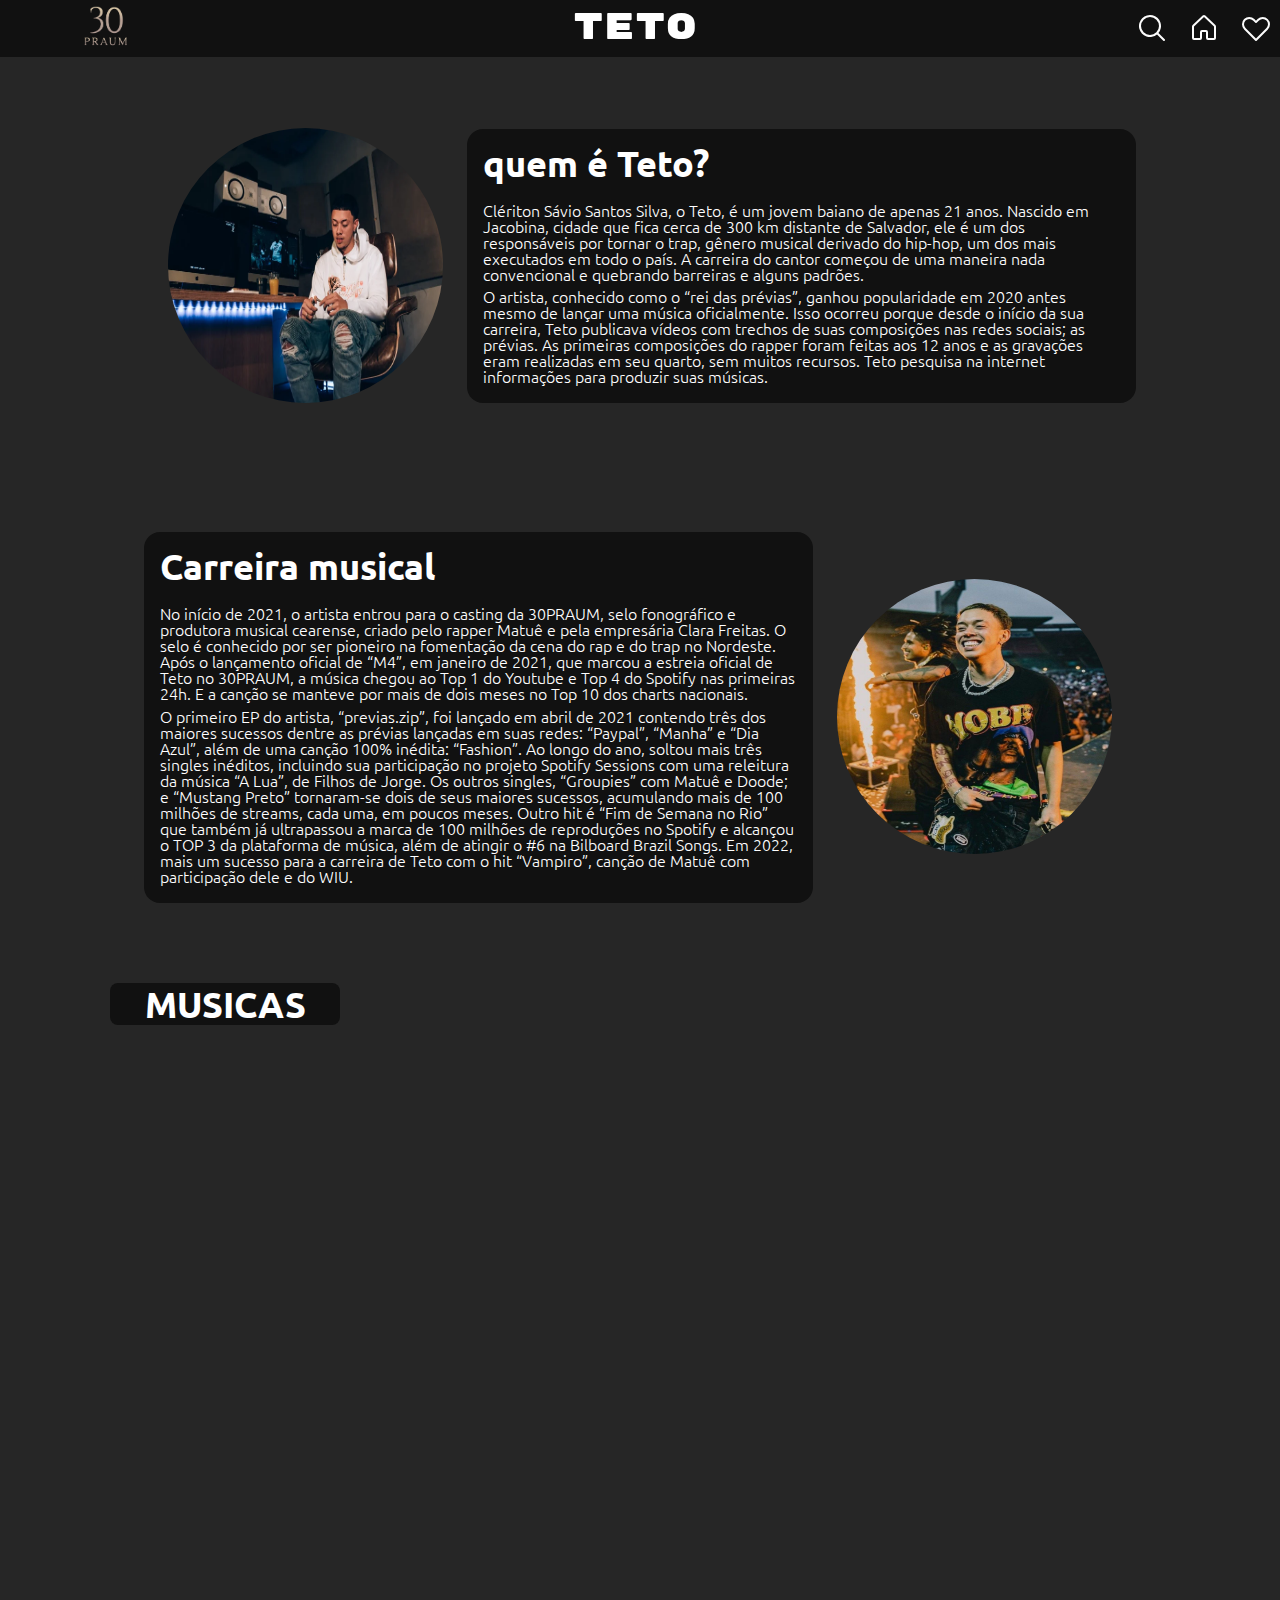
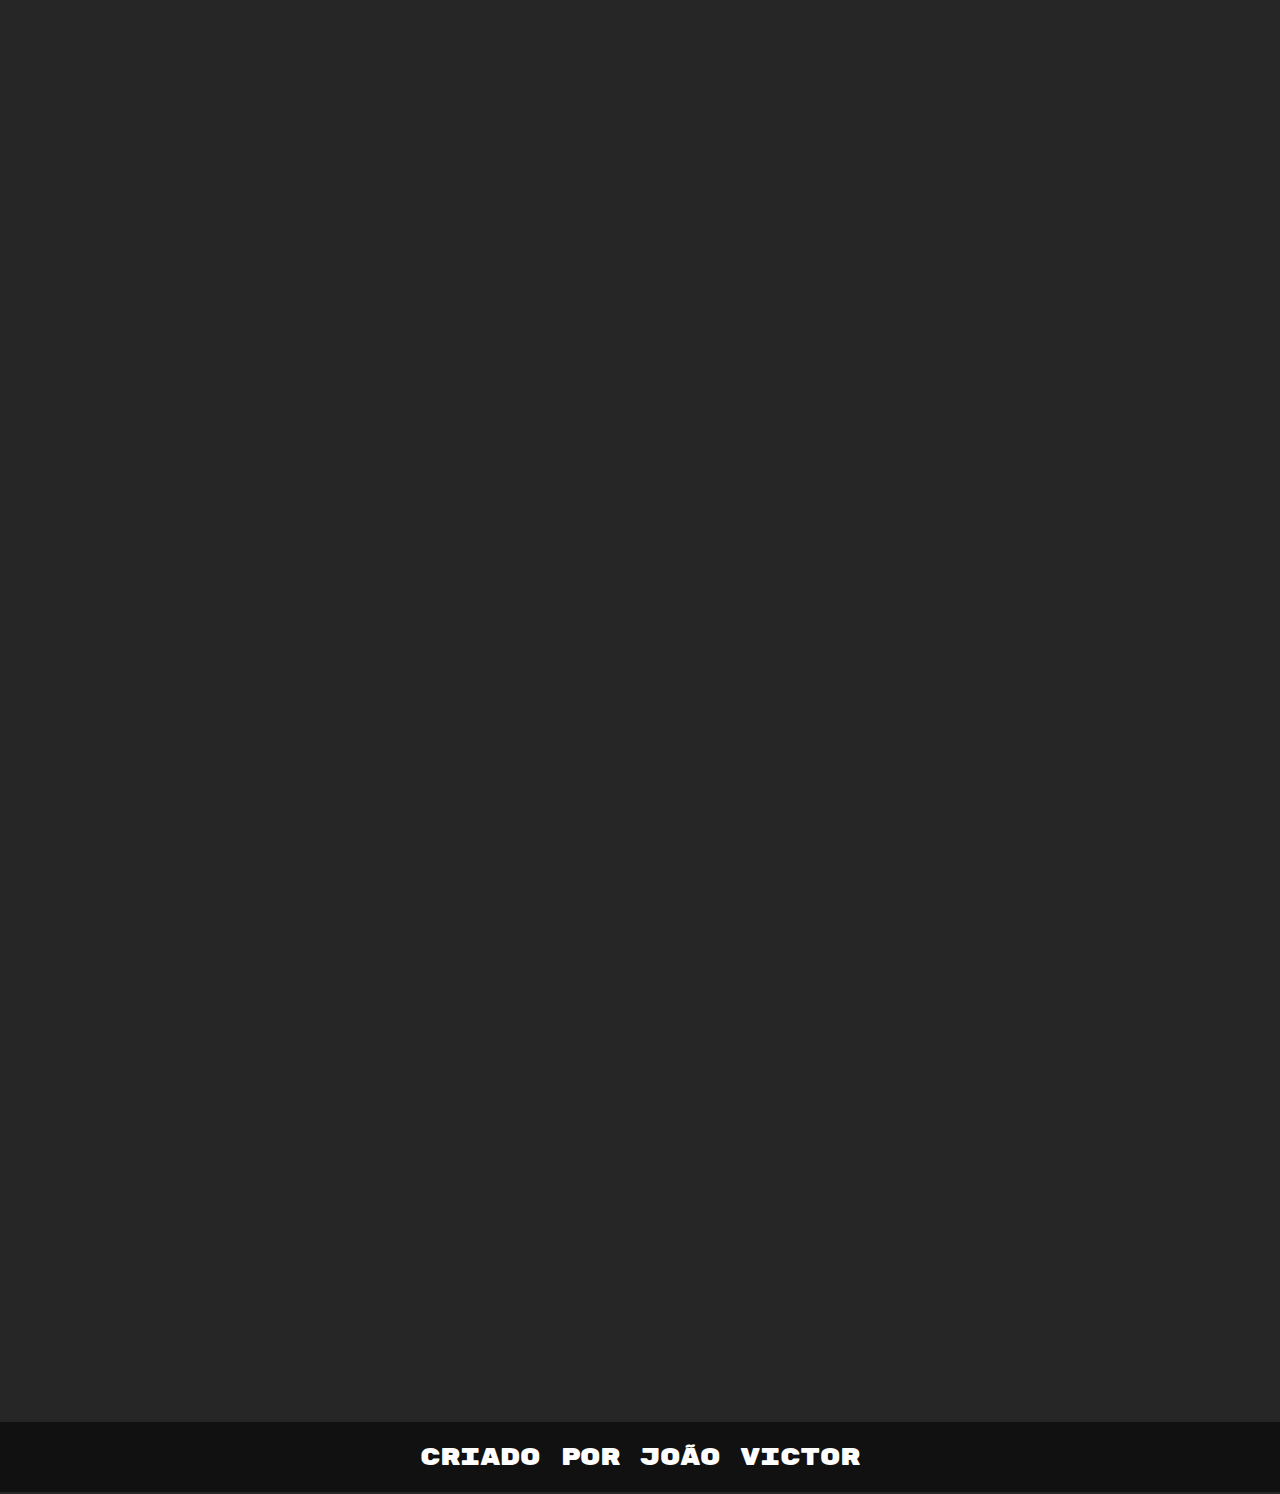
==== teto.html @ 67d5d8bb "primeiro commit" ====
<!DOCTYPE html>
<html lang="pt-br">  
<head>
    <meta charset="UTF-8">
    <meta name="viewport" content="width=device-width, initial-scale=1.0">
    <title>30praum</title>
    
    <link rel="preconnect" href="https://fonts.googleapis.com">
    <link rel="preconnect" href="https://fonts.gstatic.com" crossorigin>
    <link href="https://fonts.googleapis.com/css2?family=Rubik+Mono+One&display=swap" rel="stylesheet">

    <link rel="preconnect" href="https://fonts.googleapis.com">
    <link rel="preconnect" href="https://fonts.gstatic.com" crossorigin>
    <link href="https://fonts.googleapis.com/css2?family=Ubuntu:wght@300;400;500;700&display=swap" rel="stylesheet">
    <link rel="stylesheet" href="reset.css">
    <link rel="stylesheet" href="style.css">
    <link rel="stylesheet" href="styles/album.css">
    <link rel="stylesheet" href="./styles/rodape.css">
    <link rel="stylesheet" href="./styles/responsivo.css">
    <link rel="stylesheet" href="./styles/musica.css">
</head>
<body>
    <header class="cabecalho">
        <div class="cabecalho__menu">
            <div class="cabecalho__pesquisa">
                <input type="checkbox" id="menu" class="cabecalho__botao">
                <label for="menu">
                    <span class="cabecalho__lista-hamburguer cabecalho__img"></span>
                </label>
                <ul class="lista__menu">
                    <li class="lista__titulo">Artistas</li>
                    <li class="lista__menu__item">
                        <a href="index.html" class="lista__link">Matue</a>
                    </li>
                    <li class="lista__menu__item">
                        <a href="teto.html" class="lista__link">Teto</a>
                    </li>
                    <li class="lista__menu__item">
                       <a href="wiu.html" class="lista__link">Wiu</a> 
                    </li>
                </ul>
                <img src="_fotos/30praumlogo.png" alt="logo 30praum" width="55" class="cabecalho__img">
            </div>   
            <div class="artista">
                <h1 class="artista__pagina">Teto</h1>
            </div> 
            <div class="cabecalho__icones">
                <a href="#"><img src="_fotos/magnifying-glass (1).svg" alt="lupa" class="cabecalho__img"></a>
                <a href="index.html"><img src="_fotos/casa.svg" alt="inicio" class="cabecalho__img"></a>
                <a href="#"><img src="_fotos/coracao.svg" alt="coração" class="cabecalho__img"></a>
            </div>
        </div>
    </header>

 
    <main class="biografia">
        <div class="conteudo__foto">
            <img src="./_fotos/teto.webp" alt="Teto" class="conteudo__artista" width="275" height="275">
        </div>
        <div class="conteudo__caixa">
            <h1 class="conteudo__titulo">quem é Teto?</h1>
            <p class="conteudo__texto">Clériton Sávio Santos Silva, o Teto, é um jovem baiano de apenas 21 anos. Nascido em Jacobina, cidade que fica cerca de 300 km distante de Salvador, ele é um dos responsáveis por tornar o trap, gênero musical derivado do hip-hop, um dos mais executados em todo o país. A carreira do cantor começou de uma maneira nada convencional e quebrando barreiras e alguns padrões.</p>
               
            <p class="conteudo__texto">O artista, conhecido como o “rei das prévias”, ganhou popularidade em 2020 antes mesmo de lançar uma música oficialmente. Isso ocorreu porque desde o início da sua carreira, Teto publicava vídeos com trechos de suas composições nas redes sociais; as prévias. As primeiras composições do rapper foram feitas aos 12 anos e as gravações eram realizadas em seu quarto, sem muitos recursos. Teto pesquisa na internet informações para produzir suas músicas.</p>    
        </div>    
    </main>

    <section class="carreira">
        <div class="conteudo__caixa">
            <h2 class="conteudo__titulo">Carreira musical</h2>

            <p class="conteudo__texto">No início de 2021, o artista entrou para o casting da 30PRAUM, selo fonográfico e produtora musical cearense, criado pelo rapper Matuê e pela empresária Clara Freitas. O selo é conhecido por ser pioneiro na fomentação da cena do rap e do trap no Nordeste. Após o lançamento oficial de “M4”, em janeiro de 2021, que marcou a estreia oficial de Teto no 30PRAUM, a música chegou ao Top 1 do Youtube e Top 4 do Spotify nas primeiras 24h. E a canção se manteve por mais de dois meses no Top 10 dos charts nacionais.</p>
                
            <p class="conteudo__texto">O primeiro EP do artista, “previas.zip”, foi lançado em abril de 2021 contendo três dos maiores sucessos dentre as prévias lançadas em suas redes: “Paypal”, “Manha” e “Dia Azul”, além de uma canção 100% inédita: “Fashion”. Ao longo do ano, soltou mais três singles inéditos, incluindo sua participação no projeto Spotify Sessions com uma releitura da música “A Lua”, de Filhos de Jorge. Os outros singles, “Groupies” com Matuê e Doode; e “Mustang Preto” tornaram-se dois de seus maiores sucessos, acumulando mais de 100 milhões de streams, cada uma, em poucos meses. Outro hit é “Fim de Semana no Rio” que também já ultrapassou a marca de 100 milhões de reproduções no Spotify e alcançou o TOP 3 da plataforma de música, além de atingir o #6 na Bilboard Brazil Songs. Em 2022, mais um sucesso para a carreira de Teto com o hit “Vampiro”, canção de Matuê com participação dele e do WIU.</p>
        </div>
        <div class="conteudo__foto">
            <img src="./_fotos/teto_show.jpg" alt="teto cantando" class="conteudo__artista" width="275" height="275">
        </div>
    </section>

    <section class="musica">
        <div class="conteudo__caixa lancamentos">
            <h2 class="conteudo__titulo titulo__musica">MUSICAS</h2>
        </div>
    
        <ul class="album__musica">
            <li class="album__item">
                <iframe style="border-radius:12px" src="https://open.spotify.com/embed/track/07AQkmp456NpEnT8HR7WLy?utm_source=generator" width="100%" height="352" frameBorder="0" allowfullscreen="" allow="autoplay; clipboard-write; encrypted-media; fullscreen; picture-in-picture" loading="lazy"></iframe>
            </li>

            <li class="album__item">
                <iframe style="border-radius:12px" src="https://open.spotify.com/embed/track/3ow7zYRhbIO7f4yyHI4ZaD?utm_source=generator" width="100%" height="352" frameBorder="0" allowfullscreen="" allow="autoplay; clipboard-write; encrypted-media; fullscreen; picture-in-picture" loading="lazy"></iframe>
            </li>

            <li class="album__item">
                <iframe style="border-radius:12px" src="https://open.spotify.com/embed/track/0KeH4jaWKwZ4pNaBb0IW4g?utm_source=generator" width="100%" height="352" frameBorder="0" allowfullscreen="" allow="autoplay; clipboard-write; encrypted-media; fullscreen; picture-in-picture" loading="lazy"></iframe>
            </li>

            <li class="album__item">    
                <iframe style="border-radius:12px" src="https://open.spotify.com/embed/track/1QjsRvdLEvUmKgCWh9cvd5?utm_source=generator" width="100%" height="352" frameBorder="0" allowfullscreen="" allow="autoplay; clipboard-write; encrypted-media; fullscreen; picture-in-picture" loading="lazy"></iframe>
            </li>

            <li class="album__item">
                <iframe style="border-radius:12px" src="https://open.spotify.com/embed/track/6x1FttETfbRLerumlTn0ZH?utm_source=generator" width="100%" height="352" frameBorder="0" allowfullscreen="" allow="autoplay; clipboard-write; encrypted-media; fullscreen; picture-in-picture" loading="lazy"></iframe>
            </li>

            <li class="album__item"> 
                <iframe style="border-radius:12px" src="https://open.spotify.com/embed/track/6Vgn3IEUkWs3d6og029Gtm?utm_source=generator" width="100%" height="352" frameBorder="0" allowfullscreen="" allow="autoplay; clipboard-write; encrypted-media; fullscreen; picture-in-picture" loading="lazy"></iframe>
            </li>

            <li class="album__item">    
                <iframe style="border-radius:12px" src="https://open.spotify.com/embed/track/7afaZ37wJJL6880z1NRgJS?utm_source=generator" width="100%" height="352" frameBorder="0" allowfullscreen="" allow="autoplay; clipboard-write; encrypted-media; fullscreen; picture-in-picture" loading="lazy"></iframe>
            </li>

            <li class="album__item">    
                <iframe style="border-radius:12px" src="https://open.spotify.com/embed/track/6bTdZ7xfKp3NqqADJ8HLyj?utm_source=generator" width="100%" height="352" frameBorder="0" allowfullscreen="" allow="autoplay; clipboard-write; encrypted-media; fullscreen; picture-in-picture" loading="lazy"></iframe>
            </li>

            <li class="album__item">    
                <iframe style="border-radius:12px" src="https://open.spotify.com/embed/track/4qDT0BeJ7BjatrN9k8AvB4?utm_source=generator" width="100%" height="352" frameBorder="0" allowfullscreen="" allow="autoplay; clipboard-write; encrypted-media; fullscreen; picture-in-picture" loading="lazy"></iframe>
            </li> 

            <li class="album__item">
                <iframe style="border-radius:12px" src="https://open.spotify.com/embed/track/0FBV7lozkqCSuV2q24n43x?utm_source=generator" width="100%" height="352" frameBorder="0" allowfullscreen="" allow="autoplay; clipboard-write; encrypted-media; fullscreen; picture-in-picture" loading="lazy"></iframe>
            </li>

            <li class="album__item">
                <iframe style="border-radius:12px" src="https://open.spotify.com/embed/track/39uMV1Ix79vlMNssVxACuU?utm_source=generator" width="100%" height="352" frameBorder="0" allowfullscreen="" allow="autoplay; clipboard-write; encrypted-media; fullscreen; picture-in-picture" loading="lazy"></iframe>
            </li>

            <li class="album__item">
                <iframe style="border-radius:12px" src="https://open.spotify.com/embed/track/6cRyy0XvzIdbSNzjYAOoFf?utm_source=generator" width="100%" height="352" frameBorder="0" allowfullscreen="" allow="autoplay; clipboard-write; encrypted-media; fullscreen; picture-in-picture" loading="lazy"></iframe>
            </li>

            <li class="album__item">
                <iframe style="border-radius:12px" src="https://open.spotify.com/embed/track/0VybBobSYSzliyEJ1VqwGR?utm_source=generator" width="100%" height="352" frameBorder="0" allowfullscreen="" allow="autoplay; clipboard-write; encrypted-media; fullscreen; picture-in-picture" loading="lazy"></iframe>
            <li class="album__item">
 
            <li class="album__item">    
                <iframe style="border-radius:12px" src="https://open.spotify.com/embed/track/3ua3rqwBNmeGeQfcKnA3bT?utm_source=generator" width="100%" height="352" frameBorder="0" allowfullscreen="" allow="autoplay; clipboard-write; encrypted-media; fullscreen; picture-in-picture" loading="lazy"></iframe>    
            </li>
        </ul>


    </section>
    
    <footer class="rodape">
        <h1 class="titulo__rodape">criado por João Victor</h1>
    </footer>
</body>
</html>
---- style.css ----
@import url("./styles/album.css");
@import url("./styles/musica.css");

:root{
    --cor-cabecalho: #111111;
    --cor-menu: #1a1a1a;
    --black:#000000;
    --cor-letras: #ffffff;
    --laranja: #e65100;
    --cor-fundo:#262626;
    --font-principal: "Ubuntu";
    --font-artista: "Rubik Mono One";
}

body{
    color: var(--cor-letras);
    background-color: var(--cor-fundo);
    font-family: var(--font-principal);
    font-size: 16px;
}

/*configuração do header*/

.artista__pagina{
    font-size: 36px;
    font-weight: 400;
    font-family: var(--font-artista);
}

.cabecalho{
    width: 100%;
    position: fixed;
    background-color: var(--cor-cabecalho);
}

.cabecalho__lista-hamburguer{
    height: 50px;
    width: 50px;
    background-image: url("../30praum/_fotos/list.svg");
    background-repeat: no-repeat;
    background-position: center;
    display: inline-block;
}

.cabecalho__menu{
    display: flex;
    justify-content: space-between;
    align-items: center;
    position: sticky;
}

.cabecalho__img{
    padding: 0 0.5em;
}

.lista__menu{
    display: none;
    position: absolute;
    top: 100%;
    background-color: var(--cor-menu);
    width: 20vw;
}

.cabecalho__botao{
    display: none;
}

.cabecalho__botao:checked~.lista__menu{
    display: block;
}

.lista__titulo{
    font-size: 20px;
    font-weight: 500;
    font-family: var(--font-principal);
    padding: 0.5em;
}

.lista__link{
    color: var(--cor-letras);
    font-size: 1rem;
    font-weight: 400;
    font-family: var(--font-principal);
    text-decoration: none;
}

.lista__menu__item{
    padding: 0.8em 1.2em;
}

/* configuração do main, carreira*/

.biografia{
    display: flex;
    align-items: center;
    padding: 8em 9em;
}

.carreira{
    display: flex;
    padding: 0 9em;
    align-items: center;
}

/* configuração de estilo de imagem e texto*/

.conteudo__artista{
    border-radius: 50%;
    padding: 0 1.5em;
}

.conteudo__caixa{
    background-color: var(--cor-cabecalho);
    border-radius: 16px;
    padding: 1em 1em;
}

.conteudo__titulo{
    font-family: var(--font-principal);
    font-size: 36px;
    font-weight: 700;
    padding-bottom: 0.5em;
}

.conteudo__texto{
    font-family: var(--font-principal);
    font-weight: 300;
    padding: 0.2em 0;
}
---- styles/album.css ----
:root{
    --cor-cabecalho: #111111;
    --cor-menu: #1a1a1a;
    --black:#000000;
    --cor-linha: #0d0d0d;
    --cor-letras: #ffffff;
    --laranja: #e65100;
    --font-principal: "Ubuntu";
    --font-artista: "Rubik Mono One";
}

.album{
    display: flex;
    flex-direction: column;
    padding: 1em;     
}

.album__container{
    display: flex;
    align-items: center;
    padding: 1em 9em;
}

/*maquina do tempo album*/

.lista__album{
    display: flex;
    flex-wrap: wrap;
    justify-content: space-around;
    gap: 30px;
    margin: 1em 5em;
}
---- styles/rodape.css ----
:root{
    --cor-cabecalho: #111111;
    --cor-menu: #1a1a1a;
    --black:#000000;
    --cor-linha: #0d0d0d;
    --cor-letras: #ffffff;
    --laranja: #e65100;
    --font-principal: "Ubuntu";
    --font-artista: "Rubik Mono One";
}

.rodape{
    background-color: var(--cor-cabecalho);
    height: 70px;
    text-align: center;
}

.titulo__rodape{
    padding: 24px;
    color: var(--cor-letras);
    font-family: var(--font-artista);
    font-size: 1.5em;
    font-weight: 500;
}
---- styles/responsivo.css ----
@media(min-width:280px) and (max-width:749px){
    /*cabe*/
    .cabecalho__menu{
        display: flex;
        justify-content:space-between;
    }

    .artista__pagina{
        margin-right: 2rem;
    }

    .lista__menu{
        width: 25vw;
    }

    .cabecalho__icones{
        display: none;
    }
 
    /*biografia*/

    .biografia{
        display: flex;
        flex-direction: column; 
        align-items: center;
        padding: 1.5em;
        padding-top: 5em;
    }

    .biografia .conteudo__caixa{
        width: 100%;
    }
 
    /*carreira*/

    .carreira{
        display: flex;
        flex-direction: column-reverse; 
        align-items: center;
        padding: 1.5em;
        padding-top: 1.5em;
    }

    .carreira .conteudo__caixa{
        width: 100%;
    }

    /*musica*/

    .musica{
        padding: 0.8em;
    }

    .musica .conteudo__caixa{
        padding-left: auto;
        padding-right: auto;
        width: 100%;
    }

    /*album maquina do tempo*/

    .album .album__container{
        display: flex;
        flex-direction: column; 
        align-items: center;
        padding: 1em;
        padding-top: 1em;
    }

    .album .contasiner__doi{
        display: flex;
        flex-direction: column-reverse; 
        align-items: center;
        padding: 1em;
        padding-top: 1em;
    }

    .album .lista__album{
        margin: .5em; 
    }
    
}

@media(min-width:750px) and (max-width:1050px){
    .biografia{
        flex-direction: column;
        padding: 5em 2em 2em 2em;
    }

    .carreira{
        flex-direction: column-reverse;
        align-items: center;
        padding: 2em 2em;
    }

    .musica{
        padding: 2em;
    }

    .album__musica{
        gap: 10px;
        padding: 1em 1em;
    }

    .lancamentos{
        width: 95%;
    }

    .tit{
        text-align: center;
    }
    
    .album__container{
        flex-direction: column;
        padding: 2em 2em;
    }

    .contasiner__doi{
        display: flex;
        flex-direction: column-reverse;
        width: 95%;
    }

    .conteudo__um{
        width: 100%;
    }

    .lista__album{
        gap: 10px;
        margin: 2em 2em;
    }
}
---- styles/musica.css ----
:root{
    --cor-cabecalho: #111111;
    --cor-menu: #1a1a1a;
    --black:#000000;
    --cor-letras: #ffffff;
    --laranja: #e65100;
    --cor-fundo:#262626;
    --font-principal: "Ubuntu";
    --font-artista: "Rubik Mono One";
}

.musica{
    padding: 2em 4em;
    margin-top: 3em;
}

.lancamentos{
   display: flex;
   flex-direction: column;
   align-items: center;
   margin-left: 4%;
   margin-right: 96%;
   width: 20%;
   background-color: var(--cor-cabecalho);
   border-radius: 8px;
   padding:0.2em 0;
}

.tit{
    font-family: var(--font-principal);
    font-size: 36px;
    font-weight: 700;
}

.album__musica{
    display: flex;
    flex-wrap: wrap;
    justify-content: space-around;
    gap: 10px;
}

.album__item{
    padding: 1em 0;
    flex-flow: 1;
}

.lista{
    text-align: center;
    margin: 1em 0 1em 0;
}

.top10{
    display: inline-block;
}

.titulo__musica{
    padding: 0;
}
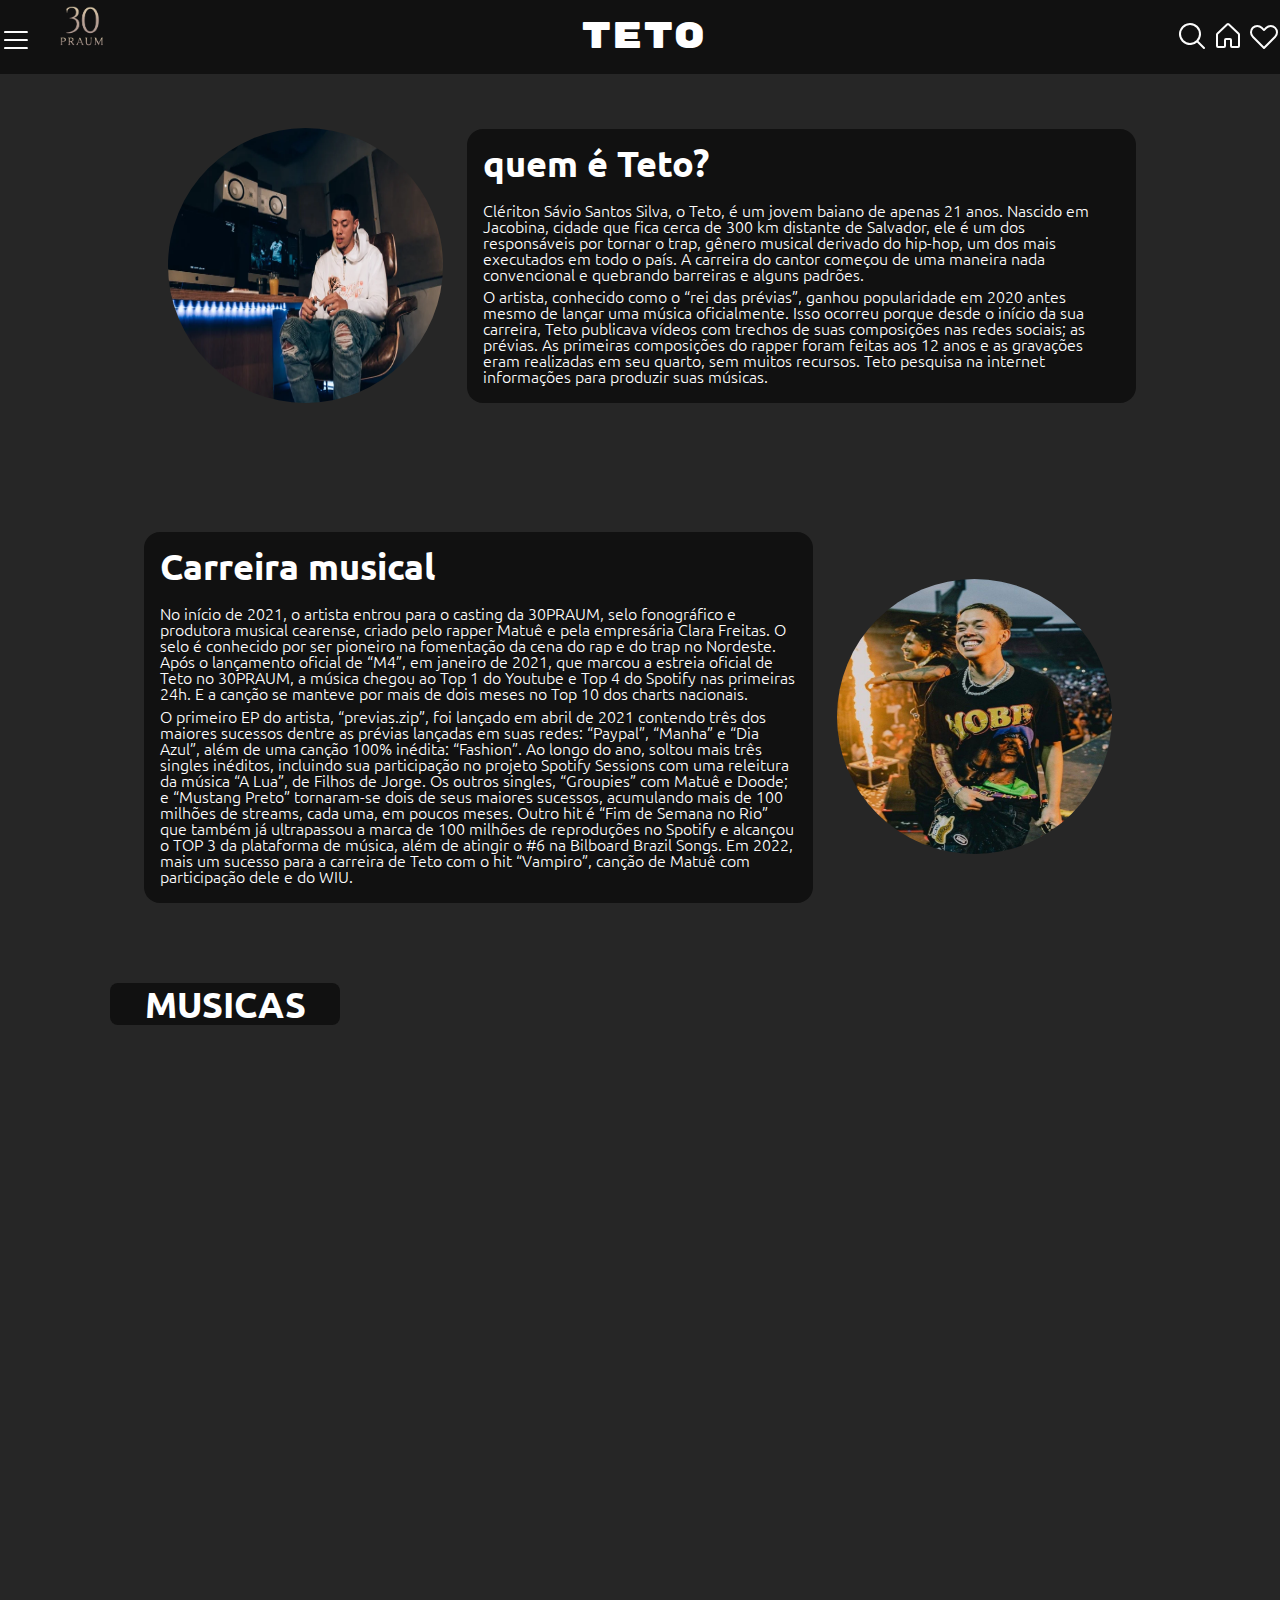
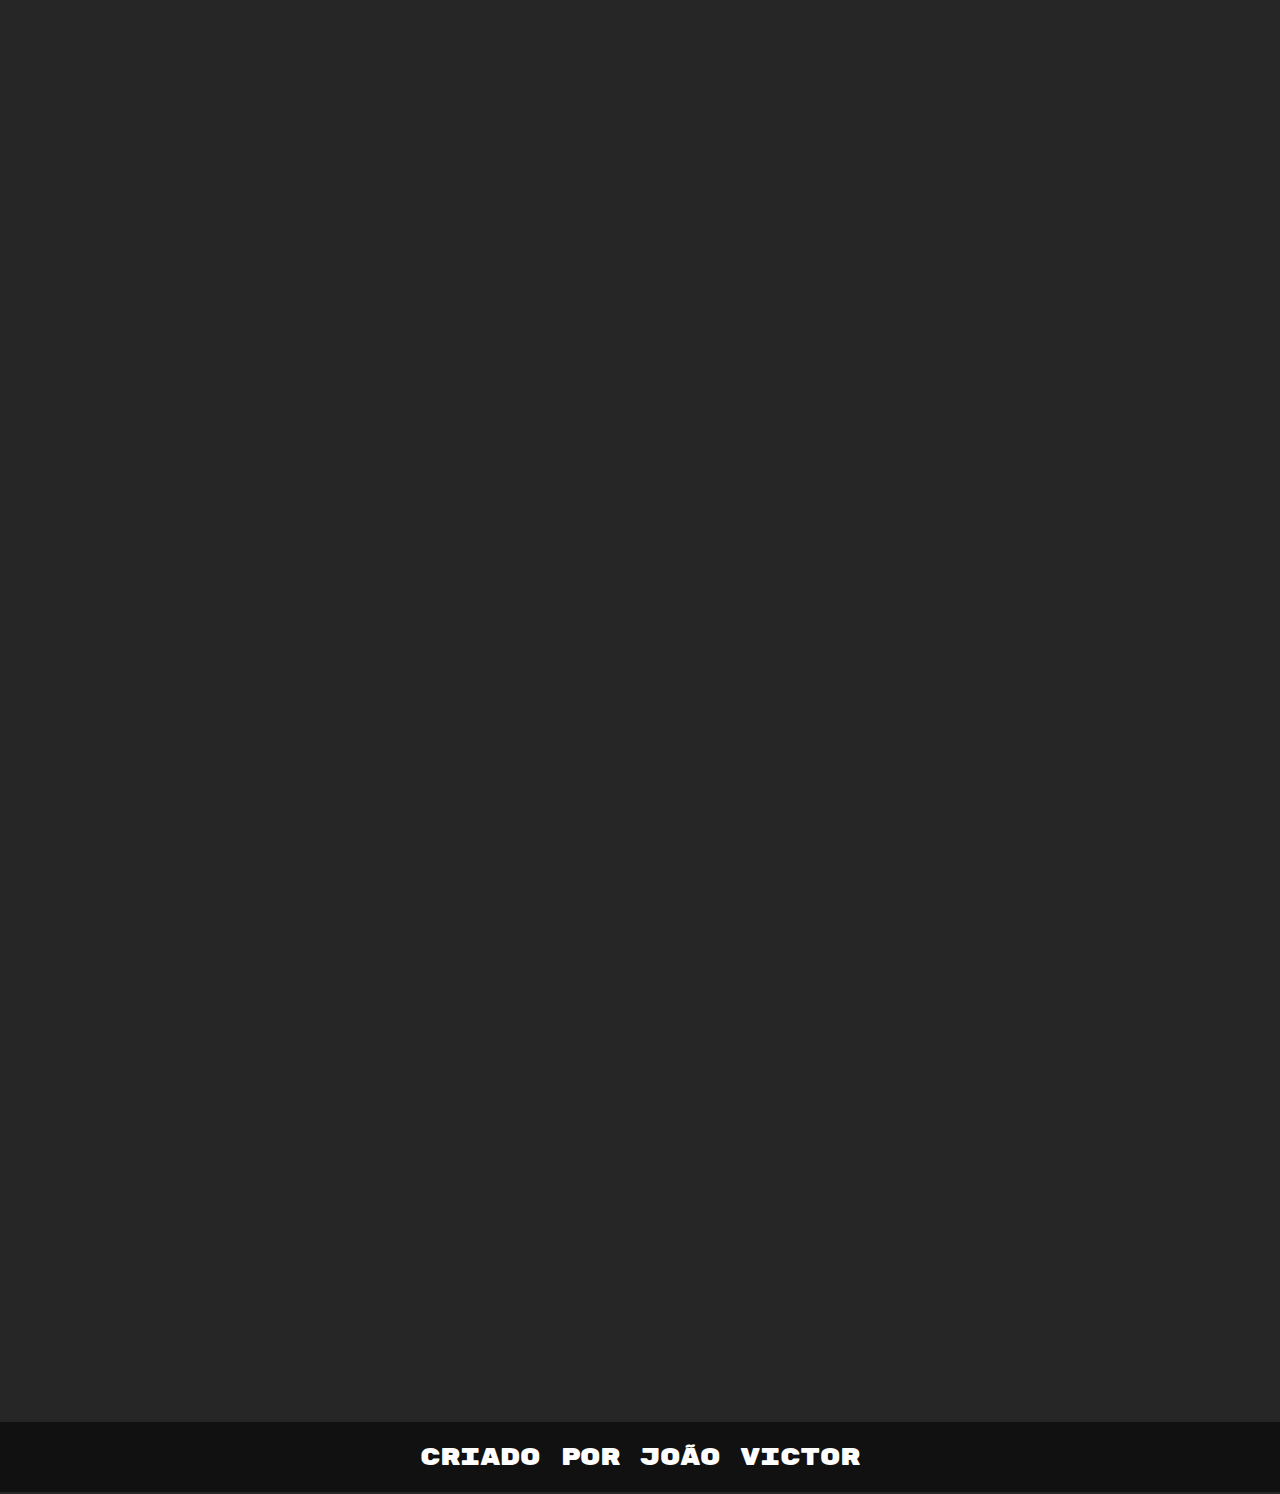
==== commit 5cd10b55: "colocando uma img no menu" ====
--- a/teto.html
+++ b/teto.html
@@ -25,8 +25,9 @@
             <div class="cabecalho__pesquisa">
                 <input type="checkbox" id="menu" class="cabecalho__botao">
                 <label for="menu">
-                    <span class="cabecalho__lista-hamburguer cabecalho__img"></span>
+                    <span class="cabecalho__lista-hamburguer cabecalho__img"><img src="./_fotos/list.png" alt=""></span>
                 </label>
+                <img src="_fotos/30praumlogo.png" alt="logo 30praum" width="55" class="cabecalho__img">
                 <ul class="lista__menu">
                     <li class="lista__titulo">Artistas</li>
                     <li class="lista__menu__item">
@@ -39,7 +40,7 @@
                        <a href="wiu.html" class="lista__link">Wiu</a> 
                     </li>
                 </ul>
-                <img src="_fotos/30praumlogo.png" alt="logo 30praum" width="55" class="cabecalho__img">
+               
             </div>   
             <div class="artista">
                 <h1 class="artista__pagina">Teto</h1>
--- a/style.css
+++ b/style.css
@@ -36,7 +36,6 @@
 .cabecalho__lista-hamburguer{
     height: 50px;
     width: 50px;
-    background-image: url("../30praum/_fotos/list.svg");
     background-repeat: no-repeat;
     background-position: center;
     display: inline-block;
@@ -49,8 +48,14 @@
     position: sticky;
 }
 
-.cabecalho__img{
-    padding: 0 0.5em;
+.menu__foto{
+    display: flex;
+    justify-content: space-around;
+    align-items: center;
+}
+
+.new__menu{
+    padding: 0.5rem;
 }
 
 .lista__menu{
--- a/styles/responsivo.css
+++ b/styles/responsivo.css
@@ -29,6 +29,10 @@
 
     .biografia .conteudo__caixa{
         width: 100%;
+    }
+
+    .conteudo__caixa{
+        padding: 0.2rem;
     }
  
     /*carreira*/
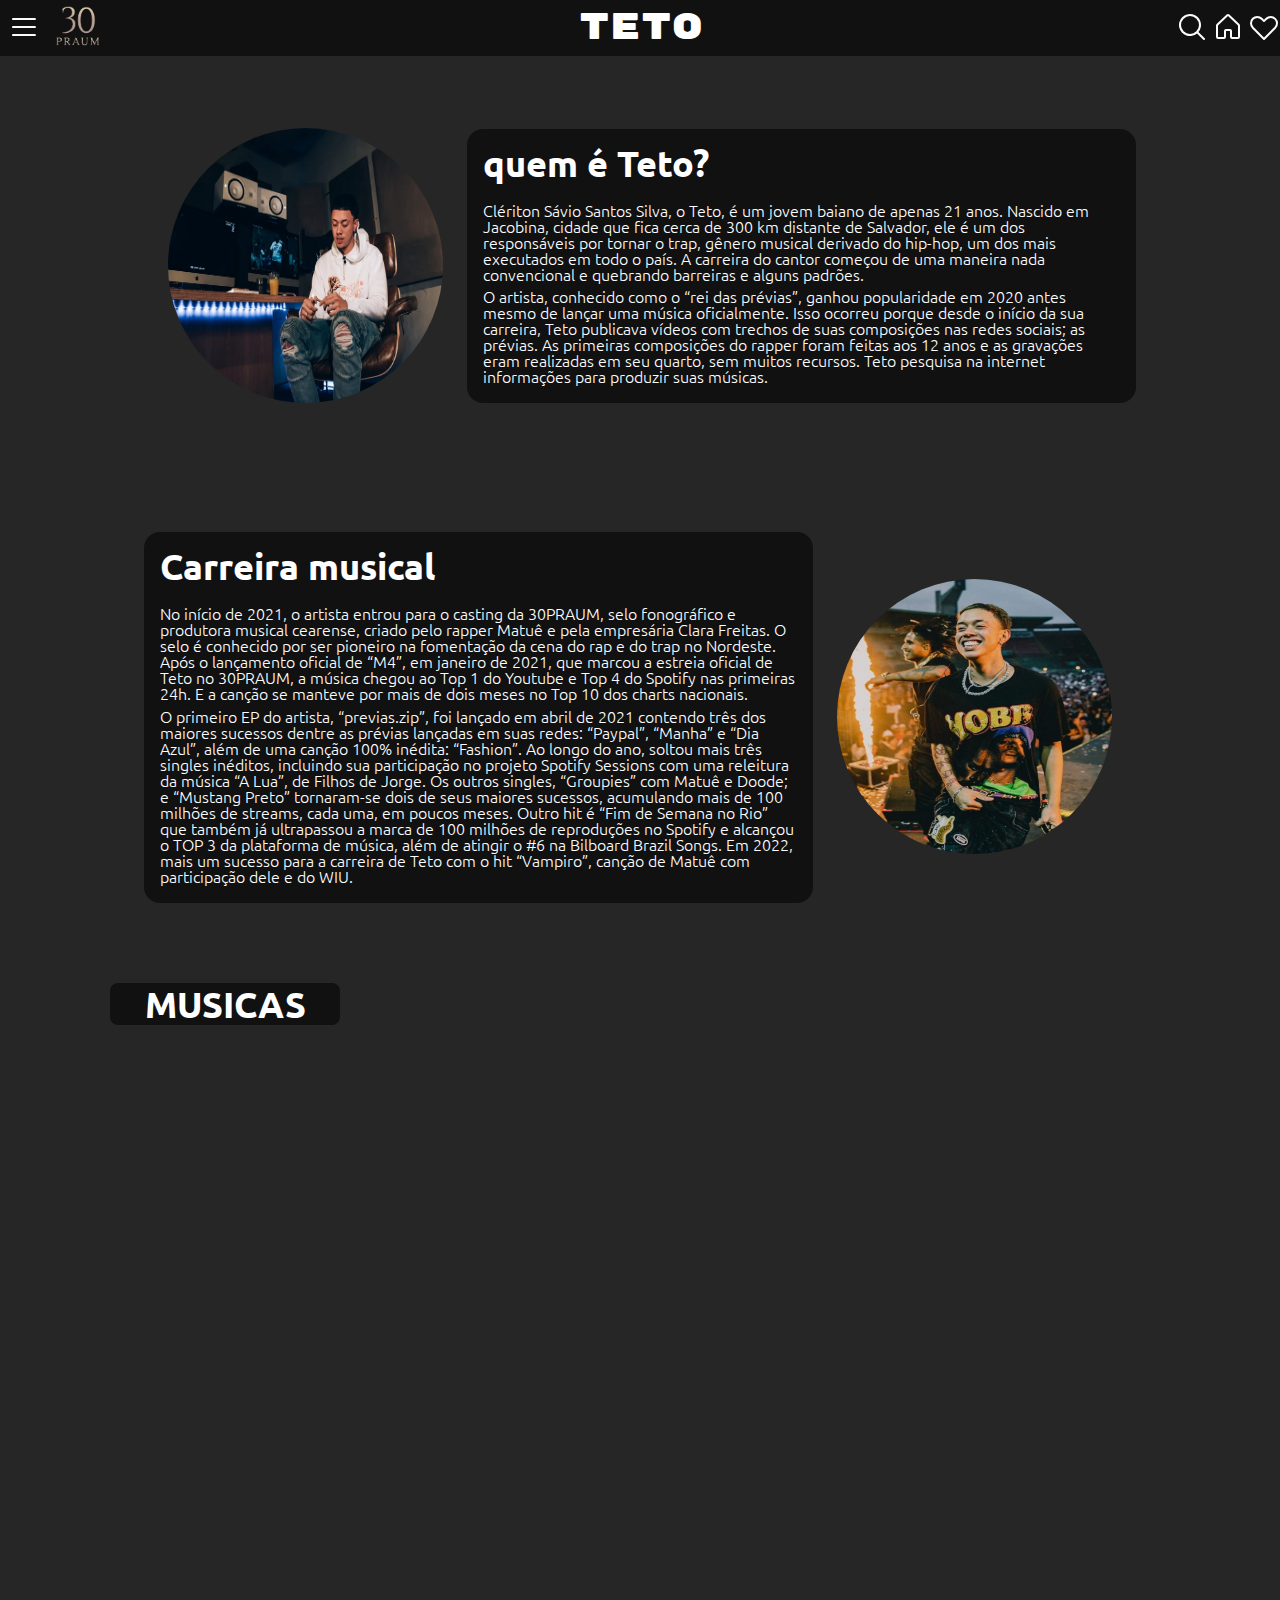
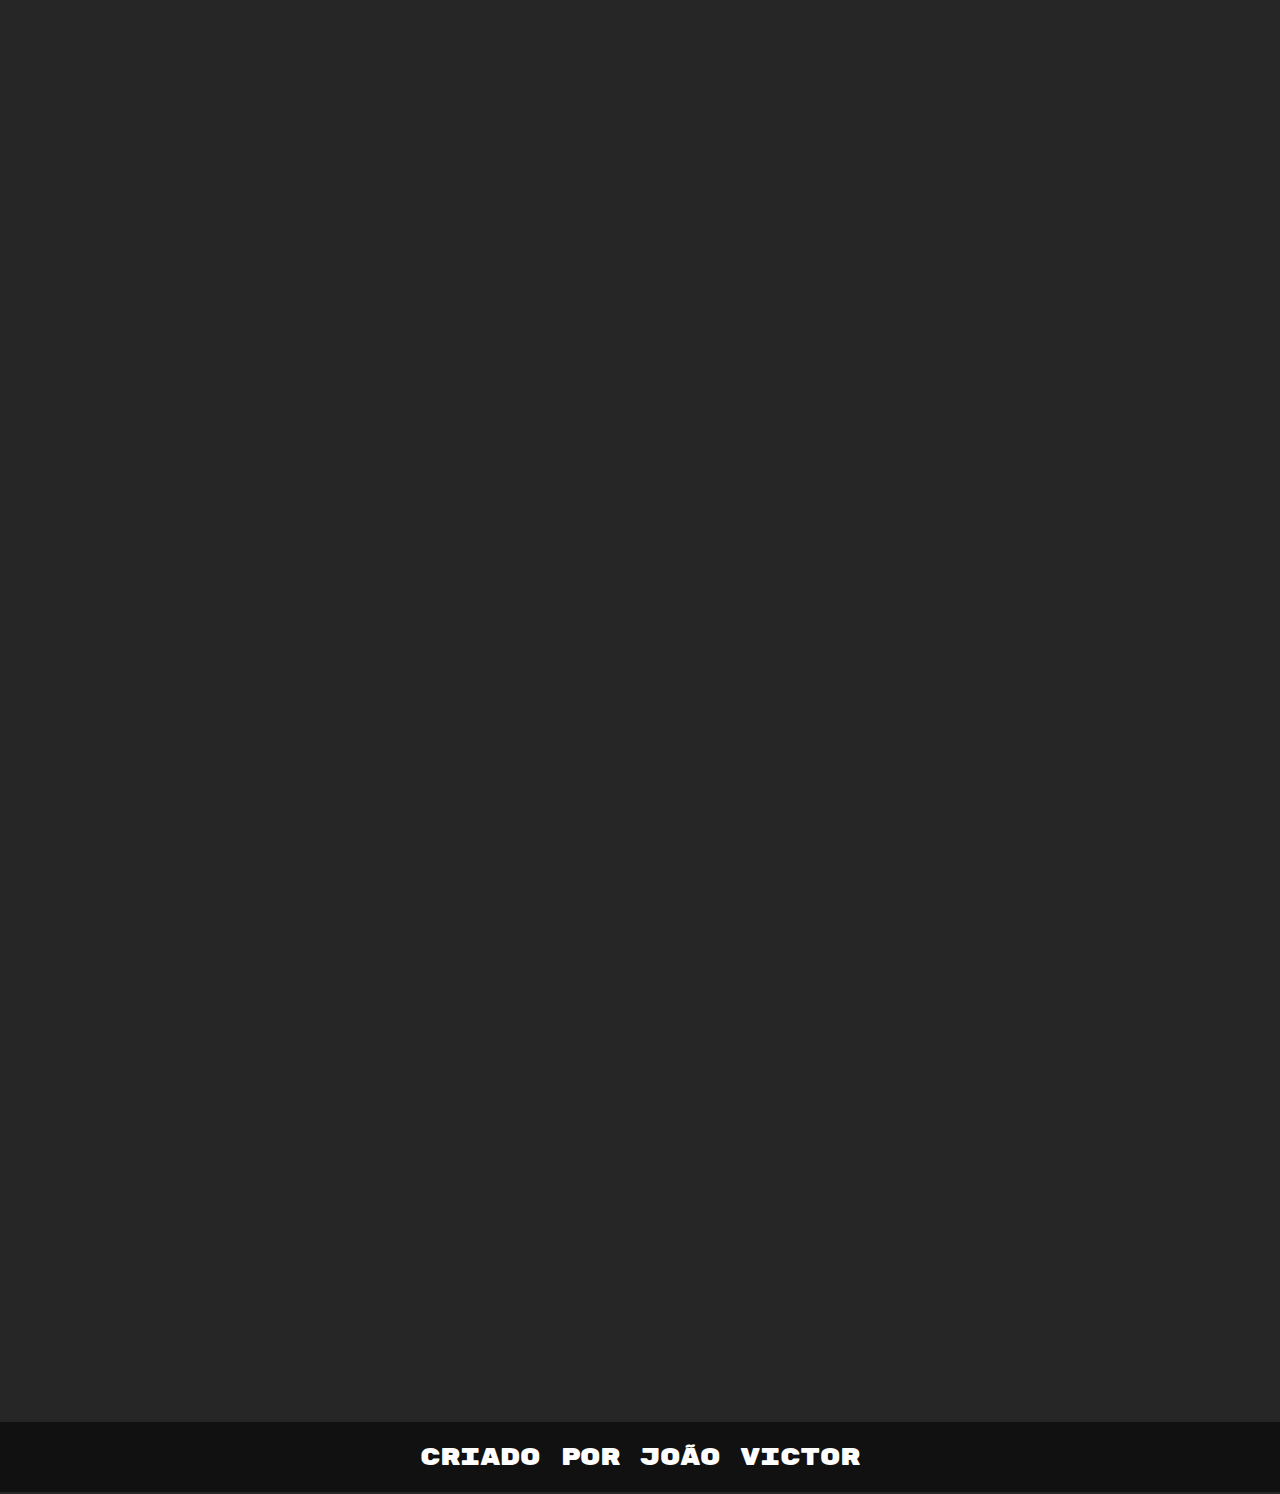
==== commit bfa2c245: "pasta teto e index" ====
--- a/teto.html
+++ b/teto.html
@@ -24,10 +24,10 @@
         <div class="cabecalho__menu">
             <div class="cabecalho__pesquisa">
                 <input type="checkbox" id="menu" class="cabecalho__botao">
-                <label for="menu">
-                    <span class="cabecalho__lista-hamburguer cabecalho__img"><img src="./_fotos/list.png" alt=""></span>
+                <label for="menu" class="menu__foto">
+                    <span class="cabecalho__lista-hamburguer cabecalho__img"><img src="./_fotos/list.png" alt="menu lista" class="new__menu"></span>
+                    <img src="_fotos/30praumlogo.png" alt="logo 30praum" width="55" class="cabecalho__img">
                 </label>
-                <img src="_fotos/30praumlogo.png" alt="logo 30praum" width="55" class="cabecalho__img">
                 <ul class="lista__menu">
                     <li class="lista__titulo">Artistas</li>
                     <li class="lista__menu__item">
@@ -40,7 +40,6 @@
                        <a href="wiu.html" class="lista__link">Wiu</a> 
                     </li>
                 </ul>
-               
             </div>   
             <div class="artista">
                 <h1 class="artista__pagina">Teto</h1>
@@ -48,10 +47,11 @@
             <div class="cabecalho__icones">
                 <a href="#"><img src="_fotos/magnifying-glass (1).svg" alt="lupa" class="cabecalho__img"></a>
                 <a href="index.html"><img src="_fotos/casa.svg" alt="inicio" class="cabecalho__img"></a>
-                <a href="#"><img src="_fotos/coracao.svg" alt="coração" class="cabecalho__img"></a>
+                <a href="#"><img src="./_fotos/coracao.svg" alt="coração" class="cabecalho__img"></a>
             </div>
         </div>
     </header>
+
 
  
     <main class="biografia">
